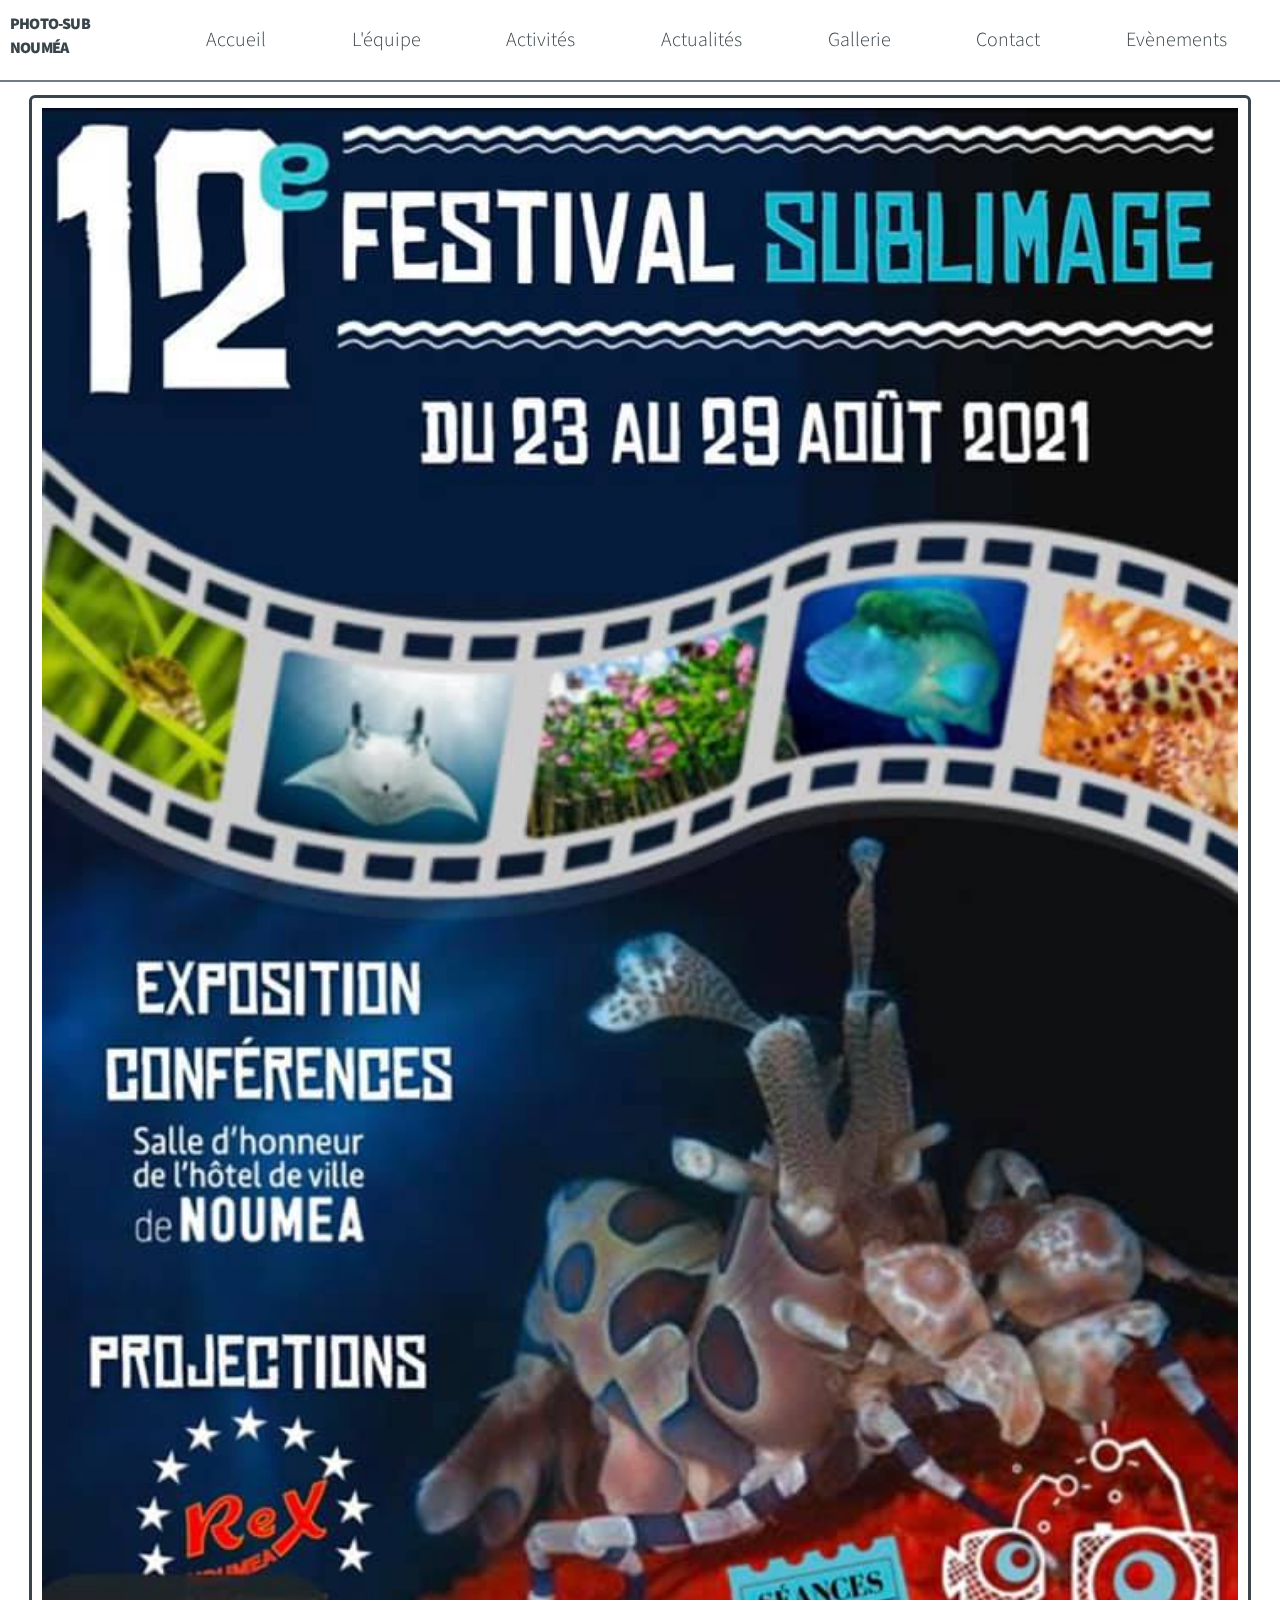
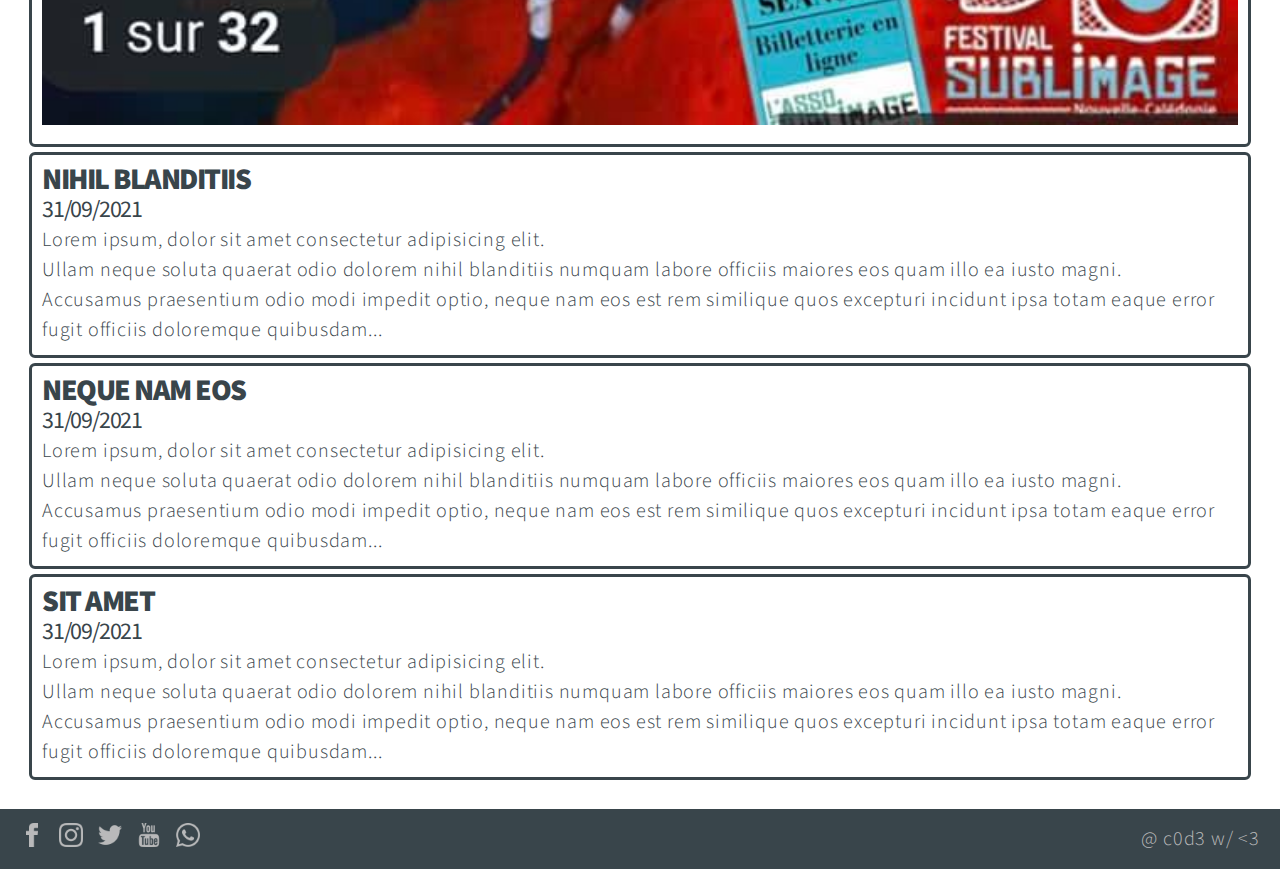
==== events.html @ 1f324263 "Navbar ok" ====
<!DOCTYPE html>
<html lang="en">
<head>
    <meta charset="UTF-8">
    <meta http-equiv="X-UA-Compatible" content="IE=edge">
    <meta name="viewport" content="width=device-width, initial-scale=1.0">
    <link rel="preconnect" href="https://fonts.googleapis.com">
    <link rel="preconnect" href="https://fonts.gstatic.com" crossorigin>
    <link href="https://fonts.googleapis.com/css2?family=Source+Sans+Pro:wght@300;400;900&display=swap" rel="stylesheet">
    <link rel="stylesheet" href="/sass/main.css" />  
    <title>PhotoSub event</title>
</head>
<body>
    <header>
      <nav>
        <div class="nav-list">
        <h2 class="logo">Photo-sub Nouméa</h2>
        <ul class="nav-menu">
          <li class="nav-item" id="btn-home" > Accueil</li>
          <li id="btn-team" class="nav-item" > L'équipe</li>
          <li id="btn-work" class="nav-item" >Activités</li>
          <li id="btn-news" class="nav-item" >Actualités</li>
          <li id="btn-gallery" class="nav-item" >Gallerie</li>
          <li id="btn-contact" class="nav-item" >Contact</li>
          <li class="nav-item"><a href="./events.html">Evènements</a></li>
        </ul>
      </div>
       <div id="nav-icon"><img src="./ressources/icon/bars-solid.svg" alt="menu"
        /></div>
      </nav>      
      </header>
      <main>
        <div class="event-container">
          <article class="event-items event-item1 ">
            <img srcset="./ressources/img/thumb/sublimage.jpg 473w, ./ressources/img/md/sublimage.jpg 591w, ./ressources/img/sublimage.jpg 710w" alt="Festival Sublimage">
          </article>
          <article class="event-items event-item2 ">
            <div class="event-content">
              <h2 class="event-title">nihil blanditiis</h1>
              <h3 class="event-date">31/09/2021</h3>
              <p class="event-p">Lorem ipsum, dolor sit amet consectetur adipisicing elit. <br>
              Ullam neque soluta quaerat odio dolorem nihil blanditiis numquam labore officiis maiores eos quam illo ea iusto magni. <br>
              Accusamus praesentium odio modi impedit optio, neque nam eos est rem similique quos excepturi incidunt ipsa totam eaque error fugit officiis doloremque quibusdam...</p>
            </div>
          </article>
          <article class="event-items event-item3 ">
            <div class="event-content">
              <h2 class="event-title">neque nam eos</h1>
              <h3 class="event-date">31/09/2021</h3>
              <p class="event-p">Lorem ipsum, dolor sit amet consectetur adipisicing elit. <br>
              Ullam neque soluta quaerat odio dolorem nihil blanditiis numquam labore officiis maiores eos quam illo ea iusto magni. <br>
              Accusamus praesentium odio modi impedit optio, neque nam eos est rem similique quos excepturi incidunt ipsa totam eaque error fugit officiis doloremque quibusdam...</p>
            </div>
          </article>
          <article class="event-items event-item4 ">
            <div class="event-content">
            <h2 class="event-title">sit amet</h1>
            <h3 class="event-date">31/09/2021</h3>
            <p class="event-p">Lorem ipsum, dolor sit amet consectetur adipisicing elit. <br>
            Ullam neque soluta quaerat odio dolorem nihil blanditiis numquam labore officiis maiores eos quam illo ea iusto magni. <br>
            Accusamus praesentium odio modi impedit optio, neque nam eos est rem similique quos excepturi incidunt ipsa totam eaque error fugit officiis doloremque quibusdam...</p>
          </div>
        </article>
        </div>
        
      </main>
      <footer>
        <ul class="social">
          <li><a href="#"><img src="./ressources/icon/facebook.png" alt="facebook"></a></li>
          <li><a href="#"><img src="./ressources/icon/instagram.png" alt="instagram"></a></li>
          <li><a href="#"><img src="./ressources/icon/twitter-1-64.png" alt="twitter"></a></li>
          <li><a href="#"><img src="./ressources/icon/youtube.png" alt="youtube"></a></li>
          <li><a href="#"><img src="./ressources/icon/whatsapp.png" alt="whatsapp"></a></li>
        </ul>
        <p class="copyright">@ c0d3 w/ &lt3</p>
    </footer>
      <script src="/js/splide.min.js"></script>
      <script src="/js/index.js"></script>
</body>
</html>
---- sass/main.css ----
/* http://meyerweb.com/eric/tools/css/reset/ 
   v2.0 | 20110126
   License: none (public domain)
*/
html, body, div, span, applet, object, iframe,
h1, h2, h3, h4, h5, h6, p, blockquote, pre,
a, abbr, acronym, address, big, cite, code,
del, dfn, em, img, ins, kbd, q, s, samp,
small, strike, strong, sub, sup, tt, var,
b, u, i, center,
dl, dt, dd, ol, ul, li,
fieldset, form, label, legend,
table, caption, tbody, tfoot, thead, tr, th, td,
article, aside, canvas, details, embed,
figure, figcaption, footer, header, hgroup,
menu, nav, output, ruby, section, summary,
time, mark, audio, video {
  margin: 0;
  padding: 0;
  border: 0;
  font-size: 100%;
  font: inherit;
  vertical-align: baseline;
}

/* HTML5 display-role reset for older browsers */
article, aside, details, figcaption, figure,
footer, header, hgroup, menu, nav, section {
  display: block;
}

body {
  line-height: 1;
}

ol, ul {
  list-style: none;
}

blockquote, q {
  quotes: none;
}

blockquote:before, blockquote:after,
q:before, q:after {
  content: '';
  content: none;
}

table {
  border-collapse: collapse;
  border-spacing: 0;
}

*, *:before, *:after {
  -webkit-box-sizing: border-box;
          box-sizing: border-box;
}

a, a:hover {
  color: inherit;
  text-decoration: none;
}

html {
  font-size: 16px;
}

@media only screen and (min-width: 768px) {
  html {
    font-size: 18px;
  }
}

@media only screen and (min-width: 992px) {
  html {
    font-size: 20px;
  }
}

body {
  font-family: Source Sans Pro, Arial, Helvetica, sans-serif;
  color: #39454b;
  font-size: 1rem;
  line-height: 1.5em;
  font-weight: 300;
}

h1 {
  font-size: 3rem;
  font-weight: 900;
  line-height: 1.3em;
  letter-spacing: -0.05em;
}

h2 {
  font-size: 1.5rem;
  letter-spacing: -0.05em;
  font-weight: 900;
  text-transform: uppercase;
}

h3 {
  font-size: 1.2rem;
  letter-spacing: -0.05em;
  font-weight: 400;
  text-transform: uppercase;
}

p {
  line-height: 1.5em;
  letter-spacing: 0.04em;
}

header .logo {
  font-weight: 900;
  font-size: 0.8rem;
  line-height: 1.2rem;
  letter-spacing: -0.05em;
}

main #home {
  color: white;
}

nav {
  position: fixed;
  z-index: 100;
  width: 100%;
  margin: auto;
  background-color: rgba(255, 255, 255, 0.95);
  border-bottom: solid 2px rgba(57, 69, 75, 0.7);
  padding: 0 10px;
}

nav #nav-icon {
  position: absolute;
  top: 5px;
  right: 10px;
  width: 30px;
  height: 30px;
  padding: 5px;
  cursor: pointer;
}

nav .logo {
  padding: 1rem 2rem 1rem 0;
}

nav .nav-menu {
  display: none;
  width: 100%;
}

nav .nav-menu li {
  padding: 10px 0;
  cursor: pointer;
  text-align: center;
}

nav .nav-menu li:hover {
  background-color: rgba(57, 69, 75, 0.7);
  color: rgba(255, 255, 255, 0.95);
}

nav .display-on {
  display: block;
}

@media only screen and (min-width: 768px) {
  nav .nav-list {
    display: -webkit-box;
    display: -ms-flexbox;
    display: flex;
    -webkit-box-pack: justify;
        -ms-flex-pack: justify;
            justify-content: space-between;
    width: 100%;
  }
  nav .logo {
    padding: 0.6rem 1.5rem 0.8rem 0;
  }
  nav .nav-menu {
    display: -webkit-box;
    display: -ms-flexbox;
    display: flex;
    -webkit-box-align: center;
        -ms-flex-align: center;
            align-items: center;
    -ms-flex-pack: distribute;
        justify-content: space-around;
  }
  nav .nav-item {
    padding: 15px 10px !important;
    line-height: 50px;
  }
  nav #nav-icon {
    display: none;
  }
}

#contact {
  background-color: #dfdfdf;
  height: 100vh;
  width: 100%;
  position: relative;
  display: -webkit-box;
  display: -ms-flexbox;
  display: flex;
  -webkit-box-orient: vertical;
  -webkit-box-direction: normal;
      -ms-flex-direction: column;
          flex-direction: column;
  -webkit-box-pack: end;
      -ms-flex-pack: end;
          justify-content: flex-end;
  overflow: hidden;
}

#contact .contact-container {
  margin-top: 120px;
  display: -webkit-box;
  display: -ms-flexbox;
  display: flex;
  -webkit-box-orient: vertical;
  -webkit-box-direction: normal;
      -ms-flex-direction: column;
          flex-direction: column;
  -ms-flex-wrap: nowrap;
      flex-wrap: nowrap;
  -webkit-box-pack: end;
      -ms-flex-pack: end;
          justify-content: flex-end;
  -webkit-box-align: center;
      -ms-flex-align: center;
          align-items: center;
  height: 100%;
}

#contact h2 {
  padding-bottom: 30px;
}

#contact p {
  max-width: 80%;
  text-align: center;
}

#contact .contact-form {
  width: 80%;
  max-width: 900px;
  height: 100%;
  background-color: white;
  padding: 20px;
  margin-top: 20px;
  display: -webkit-box;
  display: -ms-flexbox;
  display: flex;
  -webkit-box-orient: vertical;
  -webkit-box-direction: normal;
      -ms-flex-direction: column;
          flex-direction: column;
  -webkit-box-pack: justify;
      -ms-flex-pack: justify;
          justify-content: space-between;
  -webkit-transition: all .5s;
  transition: all .5s;
}

#contact .contact-form input,
#contact .contact-form textarea {
  padding: 5px;
  border: 2px solid #dfdfdf;
  border-radius: 5px;
}

#contact .contact-form input:focus,
#contact .contact-form textarea:focus {
  border: 3px solid #a1a1a1;
  outline: none;
}

#contact .contact-form .form-name-mail-container {
  display: -webkit-box;
  display: -ms-flexbox;
  display: flex;
  -webkit-box-pack: justify;
      -ms-flex-pack: justify;
          justify-content: space-between;
}

#contact .contact-form .form-name-mail-container div {
  width: 45%;
}

#contact .contact-form .form-name-mail-container input {
  width: 100%;
}

#contact .contact-form .form-msg {
  height: 80%;
}

#contact .contact-form .form-msg textarea {
  width: 100%;
  height: 80%;
}

footer {
  padding: 30px 20px;
  background-color: #39454b;
  position: relative;
  bottom: 0;
  width: 100%;
  height: 60px;
  display: -webkit-box;
  display: -ms-flexbox;
  display: flex;
  -webkit-box-pack: justify;
      -ms-flex-pack: justify;
          justify-content: space-between;
  -webkit-box-align: center;
      -ms-flex-align: center;
          align-items: center;
  color: #B9B9BA;
}

footer .social {
  display: -webkit-box;
  display: -ms-flexbox;
  display: flex;
  -ms-flex-wrap: wrap;
      flex-wrap: wrap;
  -webkit-box-pack: start;
      -ms-flex-pack: start;
          justify-content: flex-start;
  -webkit-box-align: center;
      -ms-flex-align: center;
          align-items: center;
  gap: 15px;
}

footer img {
  height: 1.2rem;
  width: 1.2rem;
  -webkit-transition: all .2s;
  transition: all .2s;
}

footer img:hover {
  -webkit-transform: scale(1.2);
          transform: scale(1.2);
}

.splide {
  height: 100vh;
  background-color: #dfdfdf;
}

.splide img {
  position: absolute;
  top: 50%;
  -webkit-transform: translatey(-50%);
          transform: translatey(-50%);
}

.btn-form {
  background-color: #98c593;
  color: white;
  font-family: inherit;
  font-size: inherit;
  line-height: 3rem;
  border-radius: 2rem;
  width: 7rem;
  margin: 0 auto;
  border: none;
  -webkit-transition-duration: 300ms;
          transition-duration: 300ms;
}

.btn-form:hover {
  background-color: #a9cea4;
  -webkit-transform: scale(1.1);
          transform: scale(1.1);
}

.btn-form:active {
  background-color: #71926e;
  -webkit-transform: none;
          transform: none;
}

html {
  -ms-scroll-snap-type: y mandatory;
      scroll-snap-type: y mandatory;
  scroll-behavior: smooth;
}

.scroll-snap-align {
  scroll-snap-align: start;
}

#home {
  height: 100vh;
  width: 100%;
  background: center/cover no-repeat url(/ressources/img/md/accueil-md.jpg);
}

#home .home-content {
  width: 80%;
  margin: 0 auto;
  padding-top: 200px;
  text-align: center;
}

#home .home-content p {
  max-width: 600px;
  margin: 0 auto;
}

#home .home-title {
  padding-bottom: 50px;
}

@media screen and (min-width: 992px) {
  #home {
    background-image: url(/ressources/img/accueil.jpg);
  }
}

.index-section {
  display: -webkit-box;
  display: -ms-flexbox;
  display: flex;
  -webkit-box-align: center;
      -ms-flex-align: center;
          align-items: center;
  -webkit-box-pack: center;
      -ms-flex-pack: center;
          justify-content: center;
  height: 100vh;
  width: 100%;
  background: center / cover no-repeat;
}

@media only screen and (min-width: 768px) {
  .index-section {
    position: relative;
  }
}

.index-section article {
  width: 80%;
  background-color: white;
  padding: 24px 20px;
  -webkit-transition: all 0.5s;
  transition: all 0.5s;
}

@media only screen and (min-width: 768px) {
  .index-section article {
    position: absolute;
    width: 60%;
    top: 50%;
    -webkit-transform: translate(0, -50%);
            transform: translate(0, -50%);
  }
}

@media only screen and (min-width: 768px) {
  .index-section .article-right {
    left: auto;
    right: -60%;
  }
}

@media only screen and (min-width: 768px) {
  .index-section .article-left {
    left: -60%;
    right: auto;
  }
}

.index-section .btn-plus {
  margin: 15px auto 0 auto;
  height: 40px;
  width: 40px;
  -webkit-transition: all 0.2s;
  transition: all 0.2s;
}

.index-section .btn-plus:hover {
  -webkit-transform: scale(1.2);
          transform: scale(1.2);
}

.index-section h2 {
  padding-bottom: 20px;
  text-align: center;
}

#team {
  background-image: url(/ressources/img/md/equipe-md.jpg);
}

@media screen and (min-width: 992px) {
  #team {
    background-image: url(/ressources/img/equipe.jpg);
  }
}

#work {
  background-image: url(/ressources/img/md/activites-md.jpg);
}

@media screen and (min-width: 992px) {
  #work {
    background-image: url(/ressources/img/activites.jpg);
  }
}

#news {
  background-image: url(/ressources/img/md/news-md.jpg);
}

@media screen and (min-width: 992px) {
  #news {
    background-image: url(/ressources/img/news.jpg);
  }
}

main {
  padding: 60px 24px 24px;
}

@media only screen and (min-width: 768px) {
  main {
    padding-top: 80px;
  }
}

@media only screen and (min-width: 992px) {
  main {
    padding-top: 90px;
  }
}

.event-items {
  border: solid 3px #39454B;
  border-radius: 6px;
  margin: 5px;
  padding: 10px;
}

.event-item1 img {
  width: 100%;
  height: auto;
}
/*# sourceMappingURL=main.css.map */
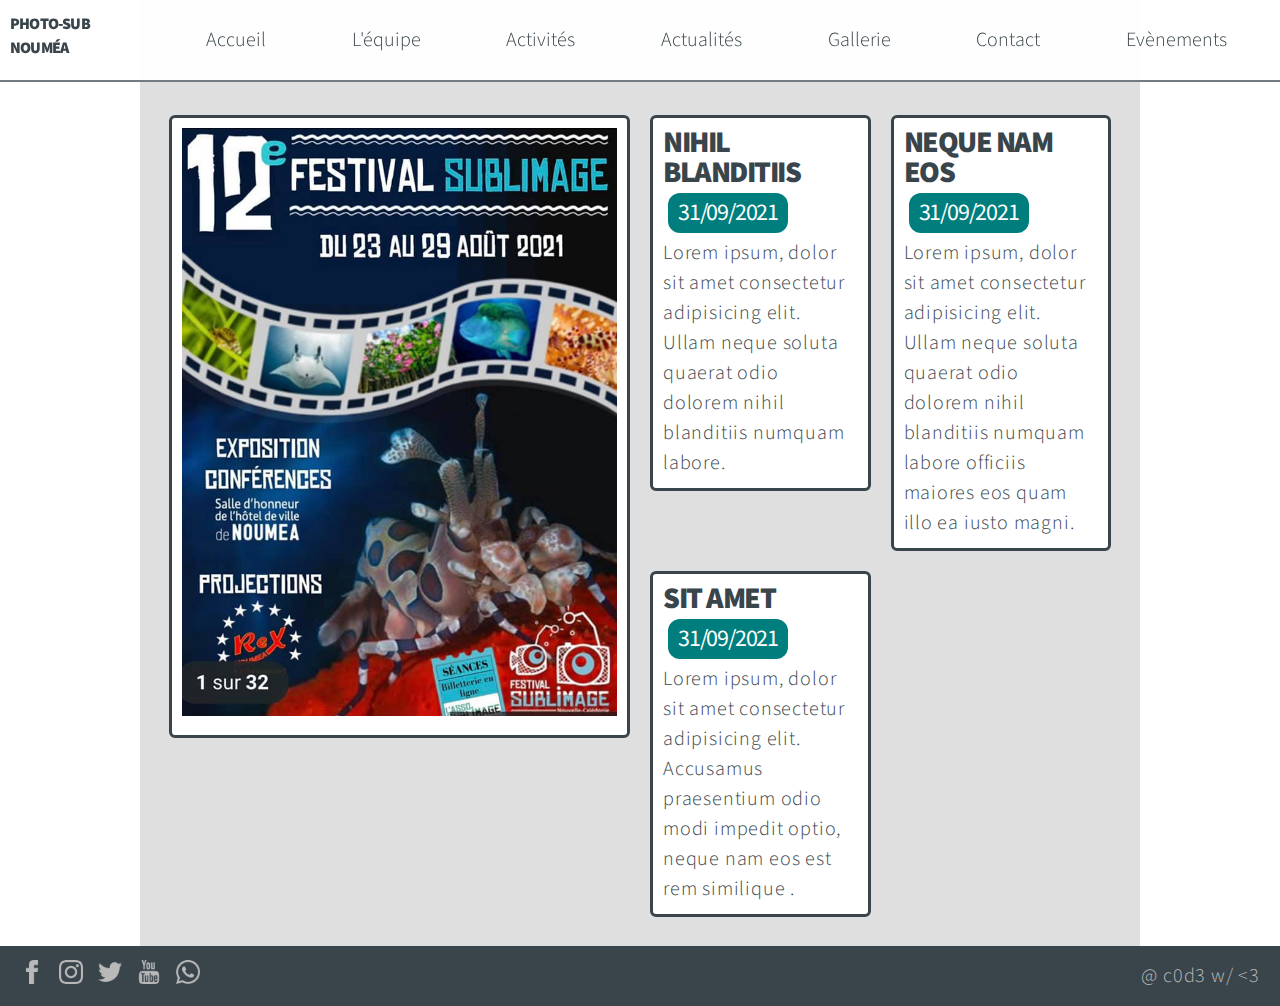
==== commit b530c047: "Events ok" ====
--- a/events.html
+++ b/events.html
@@ -31,36 +31,35 @@
       </header>
       <main>
         <div class="event-container">
-          <article class="event-items event-item1 ">
-            <img srcset="./ressources/img/thumb/sublimage.jpg 473w, ./ressources/img/md/sublimage.jpg 591w, ./ressources/img/sublimage.jpg 710w" alt="Festival Sublimage">
-          </article>
-          <article class="event-items event-item2 ">
-            <div class="event-content">
-              <h2 class="event-title">nihil blanditiis</h1>
+          <div class="event-grid">
+            <article class="event-items event-item1">
+              <img srcset="./ressources/img/thumb/sublimage.jpg 473w, ./ressources/img/md/sublimage.jpg 591w, ./ressources/img/sublimage.jpg 710w" alt="Festival Sublimage">
+            </article>
+            <article class="event-items event-item2">
+              <div class="event-content">
+                <h2 class="event-title">nihil blanditiis</h1>
+                <h3 class="event-date">31/09/2021</h3>
+                <p class="event-p">Lorem ipsum, dolor sit amet consectetur adipisicing elit. <br>
+                Ullam neque soluta quaerat odio dolorem nihil blanditiis numquam labore. <br>                
+              </div>
+            </article>
+            <article class="event-items event-item3">
+              <div class="event-content">
+                <h2 class="event-title">neque nam eos</h1>
+                <h3 class="event-date">31/09/2021</h3>
+                <p class="event-p">Lorem ipsum, dolor sit amet consectetur adipisicing elit. <br>
+                Ullam neque soluta quaerat odio dolorem nihil blanditiis numquam labore officiis maiores eos quam illo ea iusto magni. <br>                
+              </div>
+            </article>
+            <article class="event-items event-item4">
+              <div class="event-content">
+              <h2 class="event-title">sit amet</h1>
               <h3 class="event-date">31/09/2021</h3>
-              <p class="event-p">Lorem ipsum, dolor sit amet consectetur adipisicing elit. <br>
-              Ullam neque soluta quaerat odio dolorem nihil blanditiis numquam labore officiis maiores eos quam illo ea iusto magni. <br>
-              Accusamus praesentium odio modi impedit optio, neque nam eos est rem similique quos excepturi incidunt ipsa totam eaque error fugit officiis doloremque quibusdam...</p>
-            </div>
-          </article>
-          <article class="event-items event-item3 ">
-            <div class="event-content">
-              <h2 class="event-title">neque nam eos</h1>
-              <h3 class="event-date">31/09/2021</h3>
-              <p class="event-p">Lorem ipsum, dolor sit amet consectetur adipisicing elit. <br>
-              Ullam neque soluta quaerat odio dolorem nihil blanditiis numquam labore officiis maiores eos quam illo ea iusto magni. <br>
-              Accusamus praesentium odio modi impedit optio, neque nam eos est rem similique quos excepturi incidunt ipsa totam eaque error fugit officiis doloremque quibusdam...</p>
-            </div>
-          </article>
-          <article class="event-items event-item4 ">
-            <div class="event-content">
-            <h2 class="event-title">sit amet</h1>
-            <h3 class="event-date">31/09/2021</h3>
-            <p class="event-p">Lorem ipsum, dolor sit amet consectetur adipisicing elit. <br>
-            Ullam neque soluta quaerat odio dolorem nihil blanditiis numquam labore officiis maiores eos quam illo ea iusto magni. <br>
-            Accusamus praesentium odio modi impedit optio, neque nam eos est rem similique quos excepturi incidunt ipsa totam eaque error fugit officiis doloremque quibusdam...</p>
+              <p class="event-p">Lorem ipsum, dolor sit amet consectetur adipisicing elit. <br>              
+              Accusamus praesentium odio modi impedit optio, neque nam eos est rem similique .</p>
+              </div>
+            </article>
           </div>
-        </article>
         </div>
         
       </main>
--- a/sass/main.css
+++ b/sass/main.css
@@ -352,6 +352,26 @@
           transform: scale(1.2);
 }
 
+.event-grid {
+  display: -ms-grid;
+  display: grid;
+  -ms-grid-columns: (minmax(200px, 1fr))[auto-fit];
+      grid-template-columns: repeat(auto-fit, minmax(200px, 1fr));
+  grid-gap: .5rem;
+  justify-items: center;
+  -webkit-box-align: start;
+      -ms-flex-align: start;
+          align-items: start;
+  margin: 0;
+  padding: 0;
+}
+
+@media only screen and (max-width: 550px) {
+  .event-grid {
+    display: block;
+  }
+}
+
 .splide {
   height: 100vh;
   background-color: #dfdfdf;
@@ -529,19 +549,22 @@
   }
 }
 
-main {
+.event-container {
+  background-color: #DFDFDF;
+  max-width: 1000px;
+  margin: 0 auto;
   padding: 60px 24px 24px;
 }
 
 @media only screen and (min-width: 768px) {
-  main {
-    padding-top: 80px;
+  .event-container {
+    padding-top: 100px;
   }
 }
 
 @media only screen and (min-width: 992px) {
-  main {
-    padding-top: 90px;
+  .event-container {
+    padding-top: 110px;
   }
 }
 
@@ -550,10 +573,38 @@
   border-radius: 6px;
   margin: 5px;
   padding: 10px;
-}
-
-.event-item1 img {
+  background-color: #fff;
+  -webkit-transition: all .2s ease-in-out;
+  transition: all .2s ease-in-out;
+}
+
+.event-items:hover {
+  -webkit-transform: scale(1.05);
+          transform: scale(1.05);
+}
+
+.event-items img {
   width: 100%;
   height: auto;
+  -o-object-fit: cover;
+     object-fit: cover;
+}
+
+.event-item1 {
+  -ms-grid-column: 1;
+  -ms-grid-column-span: 2;
+  grid-column: 1 / span 2;
+  -ms-grid-row: 1;
+  -ms-grid-row-span: 2;
+  grid-row: 1 / span 2;
+}
+
+h3 {
+  background-color: #007e7e;
+  border-radius: 12px;
+  color: #fff;
+  display: inline-block;
+  padding: 5px 10px;
+  margin: 5px;
 }
 /*# sourceMappingURL=main.css.map */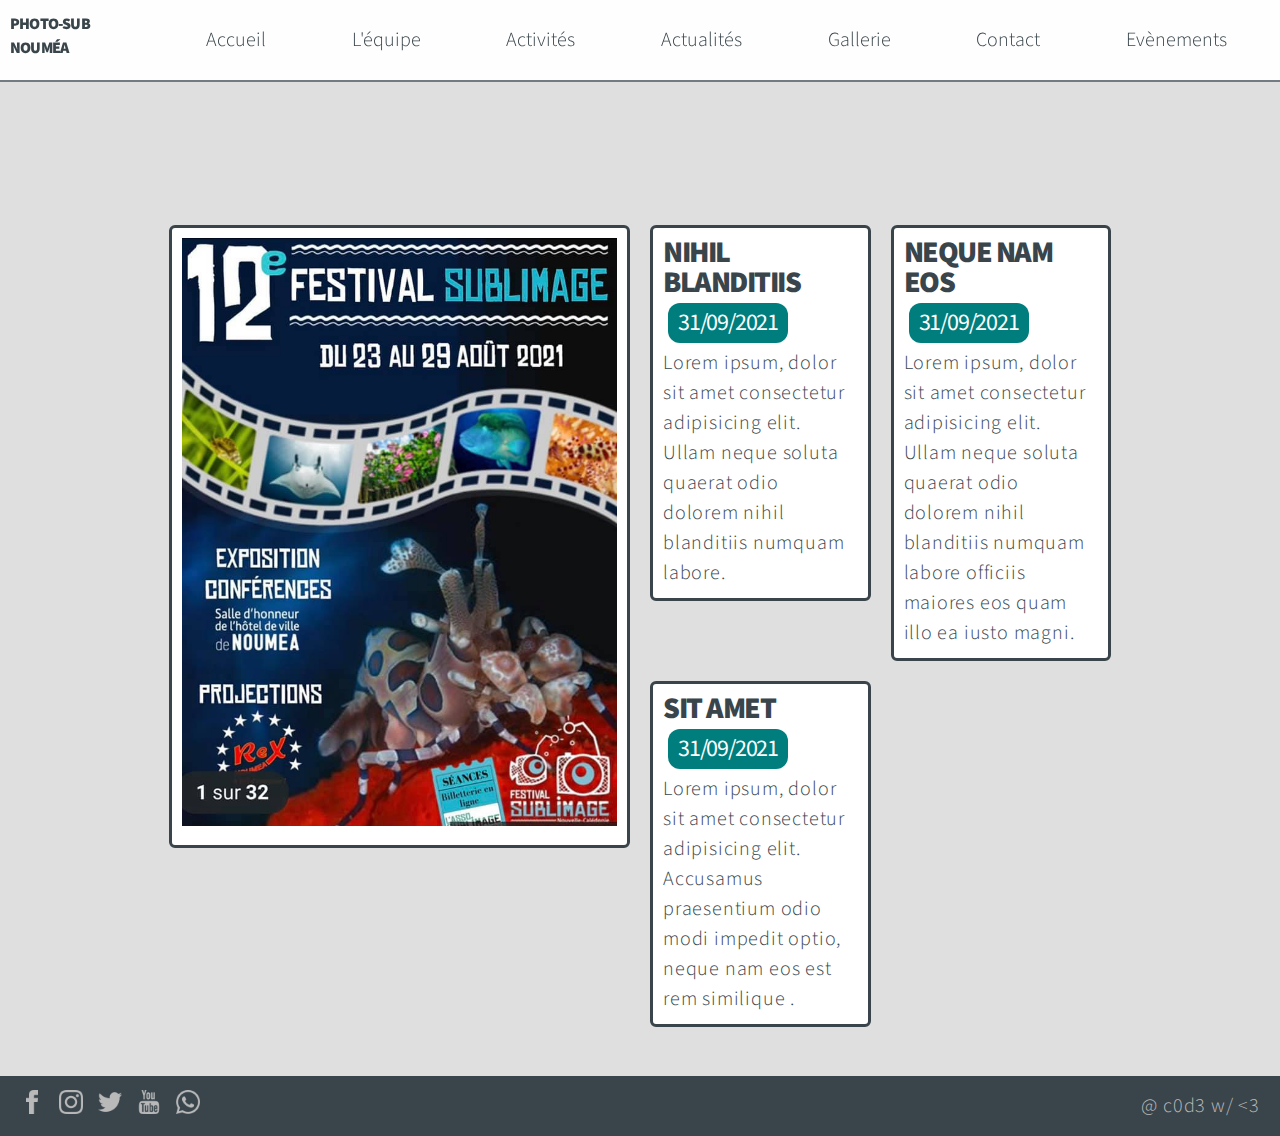
==== commit f1f01fb2: "100% Complete" ====
--- a/events.html
+++ b/events.html
@@ -73,7 +73,6 @@
         </ul>
         <p class="copyright">@ c0d3 w/ &lt3</p>
     </footer>
-      <script src="/js/splide.min.js"></script>
       <script src="/js/index.js"></script>
 </body>
 </html>--- a/sass/main.css
+++ b/sass/main.css
@@ -553,7 +553,7 @@
   background-color: #DFDFDF;
   max-width: 1000px;
   margin: 0 auto;
-  padding: 60px 24px 24px;
+  padding: 80px 24px 24px;
 }
 
 @media only screen and (min-width: 768px) {
@@ -607,4 +607,56 @@
   padding: 5px 10px;
   margin: 5px;
 }
+
+main {
+  background-color: #dfdfdf;
+  padding: 60px 10px 20px 10px;
+}
+
+@media only screen and (min-width: 768px) {
+  main {
+    padding-top: 100px;
+  }
+}
+
+@media only screen and (min-width: 992px) {
+  main {
+    padding-top: 110px;
+  }
+}
+
+.info-container {
+  max-width: 1000px;
+  margin: auto;
+}
+
+.info-card {
+  background-color: #fff;
+  border: solid 2px #39454b;
+  border-radius: 6px;
+  padding: 20px;
+}
+
+.info-card::after {
+  content: "";
+  display: block;
+  clear: both;
+}
+
+h1 {
+  text-transform: uppercase;
+  text-align: center;
+}
+
+img {
+  max-width: 100%;
+}
+
+.float-r {
+  float: right;
+}
+
+.float-l {
+  float: left;
+}
 /*# sourceMappingURL=main.css.map */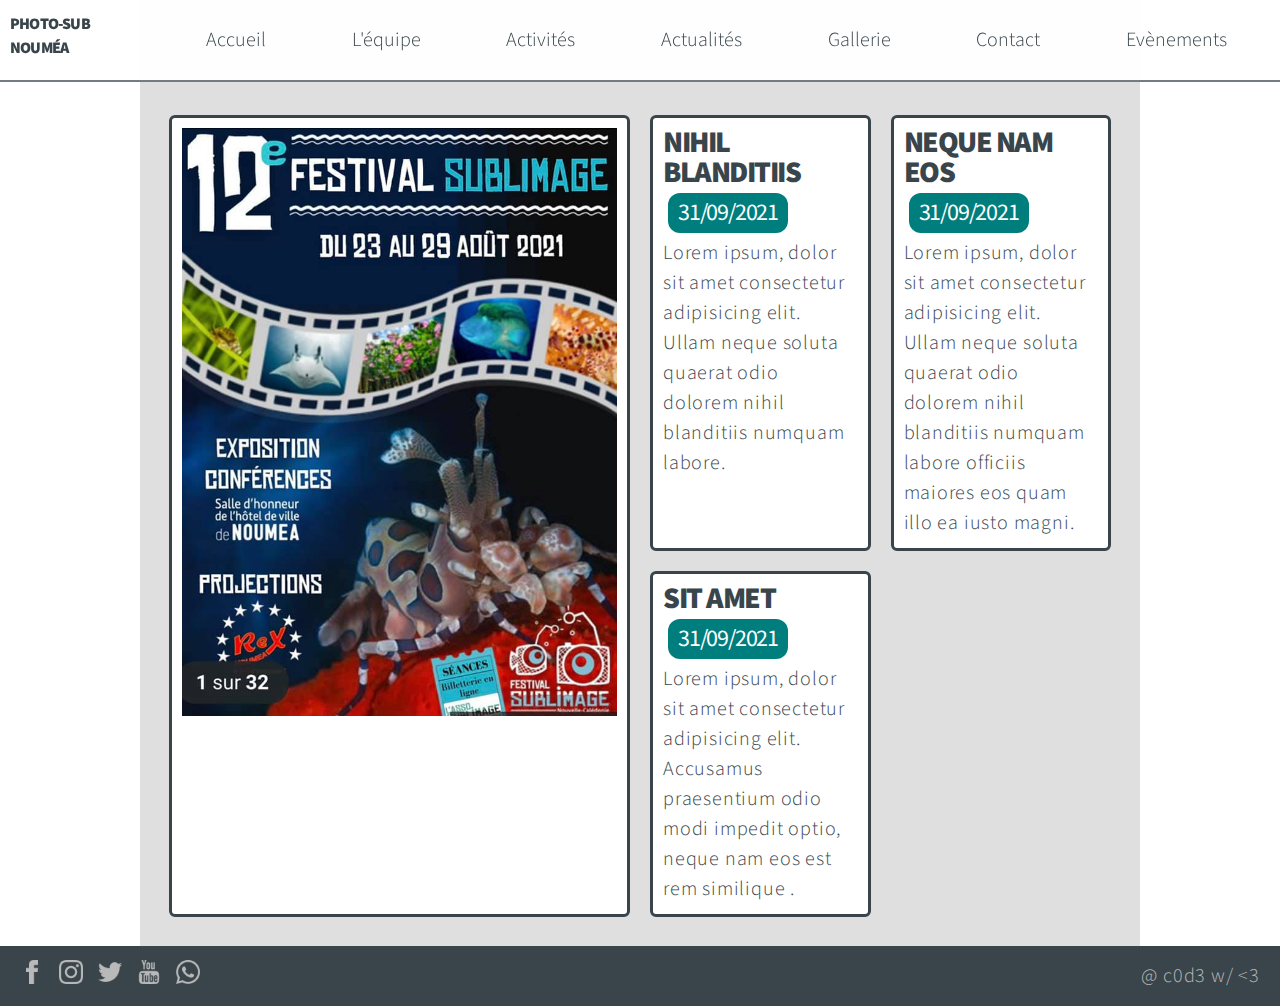
==== commit 32339357: "Deployment Squash" ====
--- a/events.html
+++ b/events.html
@@ -7,7 +7,8 @@
     <link rel="preconnect" href="https://fonts.googleapis.com">
     <link rel="preconnect" href="https://fonts.gstatic.com" crossorigin>
     <link href="https://fonts.googleapis.com/css2?family=Source+Sans+Pro:wght@300;400;900&display=swap" rel="stylesheet">
-    <link rel="stylesheet" href="/sass/main.css" />  
+    <link rel="stylesheet" href="sass/main.css" />  
+    <!-- <link rel="stylesheet" href="sass/main.css"> -->
     <title>PhotoSub event</title>
 </head>
 <body>
@@ -22,18 +23,18 @@
           <li id="btn-news" class="nav-item" >Actualités</li>
           <li id="btn-gallery" class="nav-item" >Gallerie</li>
           <li id="btn-contact" class="nav-item" >Contact</li>
-          <li class="nav-item"><a href="./events.html">Evènements</a></li>
+          <li class="nav-item"><a href="events.html">Evènements</a></li>
         </ul>
       </div>
-       <div id="nav-icon"><img src="./ressources/icon/bars-solid.svg" alt="menu"
+       <div id="nav-icon"><img src="ressources/icon/bars-solid.svg" alt="menu"
         /></div>
       </nav>      
       </header>
-      <main>
+      <main class="main-events">
         <div class="event-container">
           <div class="event-grid">
             <article class="event-items event-item1">
-              <img srcset="./ressources/img/thumb/sublimage.jpg 473w, ./ressources/img/md/sublimage.jpg 591w, ./ressources/img/sublimage.jpg 710w" alt="Festival Sublimage">
+              <img srcset="ressources/img/thumb/sublimage.jpg 473w, ./ressources/img/md/sublimage.jpg 591w, ./ressources/img/sublimage.jpg 710w" alt="Festival Sublimage">
             </article>
             <article class="event-items event-item2">
               <div class="event-content">
@@ -65,14 +66,14 @@
       </main>
       <footer>
         <ul class="social">
-          <li><a href="#"><img src="./ressources/icon/facebook.png" alt="facebook"></a></li>
-          <li><a href="#"><img src="./ressources/icon/instagram.png" alt="instagram"></a></li>
-          <li><a href="#"><img src="./ressources/icon/twitter-1-64.png" alt="twitter"></a></li>
-          <li><a href="#"><img src="./ressources/icon/youtube.png" alt="youtube"></a></li>
-          <li><a href="#"><img src="./ressources/icon/whatsapp.png" alt="whatsapp"></a></li>
+          <li><a href="#"><img src="ressources/icon/facebook.png" alt="facebook"></a></li>
+          <li><a href="#"><img src="ressources/icon/instagram.png" alt="instagram"></a></li>
+          <li><a href="#"><img src="ressources/icon/twitter-1-64.png" alt="twitter"></a></li>
+          <li><a href="#"><img src="ressources/icon/youtube.png" alt="youtube"></a></li>
+          <li><a href="#"><img src="ressources/icon/whatsapp.png" alt="whatsapp"></a></li>
         </ul>
         <p class="copyright">@ c0d3 w/ &lt3</p>
     </footer>
-      <script src="/js/index.js"></script>
-</body>
+    <script src="js/navBar.js"></script>
+  </body>
 </html>--- a/sass/main.css
+++ b/sass/main.css
@@ -1,662 +1,2 @@
-/* http://meyerweb.com/eric/tools/css/reset/ 
-   v2.0 | 20110126
-   License: none (public domain)
-*/
-html, body, div, span, applet, object, iframe,
-h1, h2, h3, h4, h5, h6, p, blockquote, pre,
-a, abbr, acronym, address, big, cite, code,
-del, dfn, em, img, ins, kbd, q, s, samp,
-small, strike, strong, sub, sup, tt, var,
-b, u, i, center,
-dl, dt, dd, ol, ul, li,
-fieldset, form, label, legend,
-table, caption, tbody, tfoot, thead, tr, th, td,
-article, aside, canvas, details, embed,
-figure, figcaption, footer, header, hgroup,
-menu, nav, output, ruby, section, summary,
-time, mark, audio, video {
-  margin: 0;
-  padding: 0;
-  border: 0;
-  font-size: 100%;
-  font: inherit;
-  vertical-align: baseline;
-}
-
-/* HTML5 display-role reset for older browsers */
-article, aside, details, figcaption, figure,
-footer, header, hgroup, menu, nav, section {
-  display: block;
-}
-
-body {
-  line-height: 1;
-}
-
-ol, ul {
-  list-style: none;
-}
-
-blockquote, q {
-  quotes: none;
-}
-
-blockquote:before, blockquote:after,
-q:before, q:after {
-  content: '';
-  content: none;
-}
-
-table {
-  border-collapse: collapse;
-  border-spacing: 0;
-}
-
-*, *:before, *:after {
-  -webkit-box-sizing: border-box;
-          box-sizing: border-box;
-}
-
-a, a:hover {
-  color: inherit;
-  text-decoration: none;
-}
-
-html {
-  font-size: 16px;
-}
-
-@media only screen and (min-width: 768px) {
-  html {
-    font-size: 18px;
-  }
-}
-
-@media only screen and (min-width: 992px) {
-  html {
-    font-size: 20px;
-  }
-}
-
-body {
-  font-family: Source Sans Pro, Arial, Helvetica, sans-serif;
-  color: #39454b;
-  font-size: 1rem;
-  line-height: 1.5em;
-  font-weight: 300;
-}
-
-h1 {
-  font-size: 3rem;
-  font-weight: 900;
-  line-height: 1.3em;
-  letter-spacing: -0.05em;
-}
-
-h2 {
-  font-size: 1.5rem;
-  letter-spacing: -0.05em;
-  font-weight: 900;
-  text-transform: uppercase;
-}
-
-h3 {
-  font-size: 1.2rem;
-  letter-spacing: -0.05em;
-  font-weight: 400;
-  text-transform: uppercase;
-}
-
-p {
-  line-height: 1.5em;
-  letter-spacing: 0.04em;
-}
-
-header .logo {
-  font-weight: 900;
-  font-size: 0.8rem;
-  line-height: 1.2rem;
-  letter-spacing: -0.05em;
-}
-
-main #home {
-  color: white;
-}
-
-nav {
-  position: fixed;
-  z-index: 100;
-  width: 100%;
-  margin: auto;
-  background-color: rgba(255, 255, 255, 0.95);
-  border-bottom: solid 2px rgba(57, 69, 75, 0.7);
-  padding: 0 10px;
-}
-
-nav #nav-icon {
-  position: absolute;
-  top: 5px;
-  right: 10px;
-  width: 30px;
-  height: 30px;
-  padding: 5px;
-  cursor: pointer;
-}
-
-nav .logo {
-  padding: 1rem 2rem 1rem 0;
-}
-
-nav .nav-menu {
-  display: none;
-  width: 100%;
-}
-
-nav .nav-menu li {
-  padding: 10px 0;
-  cursor: pointer;
-  text-align: center;
-}
-
-nav .nav-menu li:hover {
-  background-color: rgba(57, 69, 75, 0.7);
-  color: rgba(255, 255, 255, 0.95);
-}
-
-nav .display-on {
-  display: block;
-}
-
-@media only screen and (min-width: 768px) {
-  nav .nav-list {
-    display: -webkit-box;
-    display: -ms-flexbox;
-    display: flex;
-    -webkit-box-pack: justify;
-        -ms-flex-pack: justify;
-            justify-content: space-between;
-    width: 100%;
-  }
-  nav .logo {
-    padding: 0.6rem 1.5rem 0.8rem 0;
-  }
-  nav .nav-menu {
-    display: -webkit-box;
-    display: -ms-flexbox;
-    display: flex;
-    -webkit-box-align: center;
-        -ms-flex-align: center;
-            align-items: center;
-    -ms-flex-pack: distribute;
-        justify-content: space-around;
-  }
-  nav .nav-item {
-    padding: 15px 10px !important;
-    line-height: 50px;
-  }
-  nav #nav-icon {
-    display: none;
-  }
-}
-
-#contact {
-  background-color: #dfdfdf;
-  height: 100vh;
-  width: 100%;
-  position: relative;
-  display: -webkit-box;
-  display: -ms-flexbox;
-  display: flex;
-  -webkit-box-orient: vertical;
-  -webkit-box-direction: normal;
-      -ms-flex-direction: column;
-          flex-direction: column;
-  -webkit-box-pack: end;
-      -ms-flex-pack: end;
-          justify-content: flex-end;
-  overflow: hidden;
-}
-
-#contact .contact-container {
-  margin-top: 120px;
-  display: -webkit-box;
-  display: -ms-flexbox;
-  display: flex;
-  -webkit-box-orient: vertical;
-  -webkit-box-direction: normal;
-      -ms-flex-direction: column;
-          flex-direction: column;
-  -ms-flex-wrap: nowrap;
-      flex-wrap: nowrap;
-  -webkit-box-pack: end;
-      -ms-flex-pack: end;
-          justify-content: flex-end;
-  -webkit-box-align: center;
-      -ms-flex-align: center;
-          align-items: center;
-  height: 100%;
-}
-
-#contact h2 {
-  padding-bottom: 30px;
-}
-
-#contact p {
-  max-width: 80%;
-  text-align: center;
-}
-
-#contact .contact-form {
-  width: 80%;
-  max-width: 900px;
-  height: 100%;
-  background-color: white;
-  padding: 20px;
-  margin-top: 20px;
-  display: -webkit-box;
-  display: -ms-flexbox;
-  display: flex;
-  -webkit-box-orient: vertical;
-  -webkit-box-direction: normal;
-      -ms-flex-direction: column;
-          flex-direction: column;
-  -webkit-box-pack: justify;
-      -ms-flex-pack: justify;
-          justify-content: space-between;
-  -webkit-transition: all .5s;
-  transition: all .5s;
-}
-
-#contact .contact-form input,
-#contact .contact-form textarea {
-  padding: 5px;
-  border: 2px solid #dfdfdf;
-  border-radius: 5px;
-}
-
-#contact .contact-form input:focus,
-#contact .contact-form textarea:focus {
-  border: 3px solid #a1a1a1;
-  outline: none;
-}
-
-#contact .contact-form .form-name-mail-container {
-  display: -webkit-box;
-  display: -ms-flexbox;
-  display: flex;
-  -webkit-box-pack: justify;
-      -ms-flex-pack: justify;
-          justify-content: space-between;
-}
-
-#contact .contact-form .form-name-mail-container div {
-  width: 45%;
-}
-
-#contact .contact-form .form-name-mail-container input {
-  width: 100%;
-}
-
-#contact .contact-form .form-msg {
-  height: 80%;
-}
-
-#contact .contact-form .form-msg textarea {
-  width: 100%;
-  height: 80%;
-}
-
-footer {
-  padding: 30px 20px;
-  background-color: #39454b;
-  position: relative;
-  bottom: 0;
-  width: 100%;
-  height: 60px;
-  display: -webkit-box;
-  display: -ms-flexbox;
-  display: flex;
-  -webkit-box-pack: justify;
-      -ms-flex-pack: justify;
-          justify-content: space-between;
-  -webkit-box-align: center;
-      -ms-flex-align: center;
-          align-items: center;
-  color: #B9B9BA;
-}
-
-footer .social {
-  display: -webkit-box;
-  display: -ms-flexbox;
-  display: flex;
-  -ms-flex-wrap: wrap;
-      flex-wrap: wrap;
-  -webkit-box-pack: start;
-      -ms-flex-pack: start;
-          justify-content: flex-start;
-  -webkit-box-align: center;
-      -ms-flex-align: center;
-          align-items: center;
-  gap: 15px;
-}
-
-footer img {
-  height: 1.2rem;
-  width: 1.2rem;
-  -webkit-transition: all .2s;
-  transition: all .2s;
-}
-
-footer img:hover {
-  -webkit-transform: scale(1.2);
-          transform: scale(1.2);
-}
-
-.event-grid {
-  display: -ms-grid;
-  display: grid;
-  -ms-grid-columns: (minmax(200px, 1fr))[auto-fit];
-      grid-template-columns: repeat(auto-fit, minmax(200px, 1fr));
-  grid-gap: .5rem;
-  justify-items: center;
-  -webkit-box-align: start;
-      -ms-flex-align: start;
-          align-items: start;
-  margin: 0;
-  padding: 0;
-}
-
-@media only screen and (max-width: 550px) {
-  .event-grid {
-    display: block;
-  }
-}
-
-.splide {
-  height: 100vh;
-  background-color: #dfdfdf;
-}
-
-.splide img {
-  position: absolute;
-  top: 50%;
-  -webkit-transform: translatey(-50%);
-          transform: translatey(-50%);
-}
-
-.btn-form {
-  background-color: #98c593;
-  color: white;
-  font-family: inherit;
-  font-size: inherit;
-  line-height: 3rem;
-  border-radius: 2rem;
-  width: 7rem;
-  margin: 0 auto;
-  border: none;
-  -webkit-transition-duration: 300ms;
-          transition-duration: 300ms;
-}
-
-.btn-form:hover {
-  background-color: #a9cea4;
-  -webkit-transform: scale(1.1);
-          transform: scale(1.1);
-}
-
-.btn-form:active {
-  background-color: #71926e;
-  -webkit-transform: none;
-          transform: none;
-}
-
-html {
-  -ms-scroll-snap-type: y mandatory;
-      scroll-snap-type: y mandatory;
-  scroll-behavior: smooth;
-}
-
-.scroll-snap-align {
-  scroll-snap-align: start;
-}
-
-#home {
-  height: 100vh;
-  width: 100%;
-  background: center/cover no-repeat url(/ressources/img/md/accueil-md.jpg);
-}
-
-#home .home-content {
-  width: 80%;
-  margin: 0 auto;
-  padding-top: 200px;
-  text-align: center;
-}
-
-#home .home-content p {
-  max-width: 600px;
-  margin: 0 auto;
-}
-
-#home .home-title {
-  padding-bottom: 50px;
-}
-
-@media screen and (min-width: 992px) {
-  #home {
-    background-image: url(/ressources/img/accueil.jpg);
-  }
-}
-
-.index-section {
-  display: -webkit-box;
-  display: -ms-flexbox;
-  display: flex;
-  -webkit-box-align: center;
-      -ms-flex-align: center;
-          align-items: center;
-  -webkit-box-pack: center;
-      -ms-flex-pack: center;
-          justify-content: center;
-  height: 100vh;
-  width: 100%;
-  background: center / cover no-repeat;
-}
-
-@media only screen and (min-width: 768px) {
-  .index-section {
-    position: relative;
-  }
-}
-
-.index-section article {
-  width: 80%;
-  background-color: white;
-  padding: 24px 20px;
-  -webkit-transition: all 0.5s;
-  transition: all 0.5s;
-}
-
-@media only screen and (min-width: 768px) {
-  .index-section article {
-    position: absolute;
-    width: 60%;
-    top: 50%;
-    -webkit-transform: translate(0, -50%);
-            transform: translate(0, -50%);
-  }
-}
-
-@media only screen and (min-width: 768px) {
-  .index-section .article-right {
-    left: auto;
-    right: -60%;
-  }
-}
-
-@media only screen and (min-width: 768px) {
-  .index-section .article-left {
-    left: -60%;
-    right: auto;
-  }
-}
-
-.index-section .btn-plus {
-  margin: 15px auto 0 auto;
-  height: 40px;
-  width: 40px;
-  -webkit-transition: all 0.2s;
-  transition: all 0.2s;
-}
-
-.index-section .btn-plus:hover {
-  -webkit-transform: scale(1.2);
-          transform: scale(1.2);
-}
-
-.index-section h2 {
-  padding-bottom: 20px;
-  text-align: center;
-}
-
-#team {
-  background-image: url(/ressources/img/md/equipe-md.jpg);
-}
-
-@media screen and (min-width: 992px) {
-  #team {
-    background-image: url(/ressources/img/equipe.jpg);
-  }
-}
-
-#work {
-  background-image: url(/ressources/img/md/activites-md.jpg);
-}
-
-@media screen and (min-width: 992px) {
-  #work {
-    background-image: url(/ressources/img/activites.jpg);
-  }
-}
-
-#news {
-  background-image: url(/ressources/img/md/news-md.jpg);
-}
-
-@media screen and (min-width: 992px) {
-  #news {
-    background-image: url(/ressources/img/news.jpg);
-  }
-}
-
-.event-container {
-  background-color: #DFDFDF;
-  max-width: 1000px;
-  margin: 0 auto;
-  padding: 80px 24px 24px;
-}
-
-@media only screen and (min-width: 768px) {
-  .event-container {
-    padding-top: 100px;
-  }
-}
-
-@media only screen and (min-width: 992px) {
-  .event-container {
-    padding-top: 110px;
-  }
-}
-
-.event-items {
-  border: solid 3px #39454B;
-  border-radius: 6px;
-  margin: 5px;
-  padding: 10px;
-  background-color: #fff;
-  -webkit-transition: all .2s ease-in-out;
-  transition: all .2s ease-in-out;
-}
-
-.event-items:hover {
-  -webkit-transform: scale(1.05);
-          transform: scale(1.05);
-}
-
-.event-items img {
-  width: 100%;
-  height: auto;
-  -o-object-fit: cover;
-     object-fit: cover;
-}
-
-.event-item1 {
-  -ms-grid-column: 1;
-  -ms-grid-column-span: 2;
-  grid-column: 1 / span 2;
-  -ms-grid-row: 1;
-  -ms-grid-row-span: 2;
-  grid-row: 1 / span 2;
-}
-
-h3 {
-  background-color: #007e7e;
-  border-radius: 12px;
-  color: #fff;
-  display: inline-block;
-  padding: 5px 10px;
-  margin: 5px;
-}
-
-main {
-  background-color: #dfdfdf;
-  padding: 60px 10px 20px 10px;
-}
-
-@media only screen and (min-width: 768px) {
-  main {
-    padding-top: 100px;
-  }
-}
-
-@media only screen and (min-width: 992px) {
-  main {
-    padding-top: 110px;
-  }
-}
-
-.info-container {
-  max-width: 1000px;
-  margin: auto;
-}
-
-.info-card {
-  background-color: #fff;
-  border: solid 2px #39454b;
-  border-radius: 6px;
-  padding: 20px;
-}
-
-.info-card::after {
-  content: "";
-  display: block;
-  clear: both;
-}
-
-h1 {
-  text-transform: uppercase;
-  text-align: center;
-}
-
-img {
-  max-width: 100%;
-}
-
-.float-r {
-  float: right;
-}
-
-.float-l {
-  float: left;
-}
+html,body,div,span,applet,object,iframe,h1,h2,h3,h4,h5,h6,p,blockquote,pre,a,abbr,acronym,address,big,cite,code,del,dfn,em,img,ins,kbd,q,s,samp,small,strike,strong,sub,sup,tt,var,b,u,i,center,dl,dt,dd,ol,ul,li,fieldset,form,label,legend,table,caption,tbody,tfoot,thead,tr,th,td,article,aside,canvas,details,embed,figure,figcaption,footer,header,hgroup,menu,nav,output,ruby,section,summary,time,mark,audio,video{margin:0;padding:0;border:0;font-size:100%;font:inherit;vertical-align:baseline}article,aside,details,figcaption,figure,footer,header,hgroup,menu,nav,section{display:block}body{line-height:1}ol,ul{list-style:none}blockquote,q{quotes:none}blockquote:before,blockquote:after,q:before,q:after{content:'';content:none}table{border-collapse:collapse;border-spacing:0}*,*:before,*:after{-webkit-box-sizing:border-box;box-sizing:border-box}a,a:hover{color:inherit;text-decoration:none}html{font-size:16px}@media only screen and (min-width: 768px){html{font-size:18px}}@media only screen and (min-width: 992px){html{font-size:20px}}body{font-family:Source Sans Pro, Arial, Helvetica, sans-serif;color:#39454b;font-size:1rem;line-height:1.5em;font-weight:300}h1{font-size:3rem;font-weight:900;line-height:1.3em;letter-spacing:-0.05em}h2{font-size:1.5rem;letter-spacing:-0.05em;font-weight:900;text-transform:uppercase}h3{font-size:1.2rem;letter-spacing:-0.05em;font-weight:400;text-transform:uppercase}p{line-height:1.5em;letter-spacing:0.04em}header .logo{font-weight:900;font-size:0.8rem;line-height:1.2rem;letter-spacing:-0.05em}main #home{color:white}nav{position:fixed;z-index:100;width:100%;margin:auto;background-color:rgba(255,255,255,0.95);border-bottom:solid 2px rgba(57,69,75,0.7);padding:0 10px}nav #nav-icon{position:absolute;top:5px;right:10px;width:30px;height:30px;padding:5px;cursor:pointer}nav .logo{padding:1rem 2rem 1rem 0}nav .nav-menu{display:none;width:100%}nav .nav-menu li{padding:10px 0;cursor:pointer;text-align:center}nav .nav-menu li:hover{background-color:rgba(57,69,75,0.7);color:rgba(255,255,255,0.95)}nav .display-on{display:block}@media only screen and (min-width: 768px){nav .nav-list{display:-webkit-box;display:-ms-flexbox;display:flex;-webkit-box-pack:justify;-ms-flex-pack:justify;justify-content:space-between;width:100%}nav .logo{padding:0.6rem 1.5rem 0.8rem 0}nav .nav-menu{display:-webkit-box;display:-ms-flexbox;display:flex;-webkit-box-align:center;-ms-flex-align:center;align-items:center;-ms-flex-pack:distribute;justify-content:space-around}nav .nav-item{padding:15px 10px !important;line-height:50px}nav #nav-icon{display:none}}#contact{background-color:#dfdfdf;height:100vh;width:100%;position:relative;display:-webkit-box;display:-ms-flexbox;display:flex;-webkit-box-orient:vertical;-webkit-box-direction:normal;-ms-flex-direction:column;flex-direction:column;-webkit-box-pack:end;-ms-flex-pack:end;justify-content:flex-end;overflow:hidden}#contact .contact-container{margin-top:120px;display:-webkit-box;display:-ms-flexbox;display:flex;-webkit-box-orient:vertical;-webkit-box-direction:normal;-ms-flex-direction:column;flex-direction:column;-ms-flex-wrap:nowrap;flex-wrap:nowrap;-webkit-box-pack:end;-ms-flex-pack:end;justify-content:flex-end;-webkit-box-align:center;-ms-flex-align:center;align-items:center;height:100%}#contact h2{padding-bottom:30px}#contact p{max-width:80%;text-align:center}#contact .contact-form{width:80%;max-width:900px;height:100%;background-color:white;padding:20px;margin-top:20px;display:-webkit-box;display:-ms-flexbox;display:flex;-webkit-box-orient:vertical;-webkit-box-direction:normal;-ms-flex-direction:column;flex-direction:column;-webkit-box-pack:justify;-ms-flex-pack:justify;justify-content:space-between;-webkit-transition:all .5s;transition:all .5s}#contact .contact-form input,#contact .contact-form textarea{padding:5px;border:2px solid #dfdfdf;border-radius:5px}#contact .contact-form input:focus,#contact .contact-form textarea:focus{border:3px solid #a1a1a1;outline:none}#contact .contact-form .form-name-mail-container{display:-webkit-box;display:-ms-flexbox;display:flex;-webkit-box-pack:justify;-ms-flex-pack:justify;justify-content:space-between}#contact .contact-form .form-name-mail-container div{width:45%}#contact .contact-form .form-name-mail-container input{width:100%}#contact .contact-form .form-msg{height:80%}#contact .contact-form .form-msg textarea{width:100%;height:80%}footer{padding:30px 20px;background-color:#39454b;position:relative;bottom:0;width:100%;height:60px;display:-webkit-box;display:-ms-flexbox;display:flex;-webkit-box-pack:justify;-ms-flex-pack:justify;justify-content:space-between;-webkit-box-align:center;-ms-flex-align:center;align-items:center;color:#B9B9BA}footer .social{display:-webkit-box;display:-ms-flexbox;display:flex;-ms-flex-wrap:wrap;flex-wrap:wrap;-webkit-box-pack:start;-ms-flex-pack:start;justify-content:flex-start;-webkit-box-align:center;-ms-flex-align:center;align-items:center;gap:15px}footer img{height:1.2rem;width:1.2rem;-webkit-transition:all .2s;transition:all .2s}footer img:hover{-webkit-transform:scale(1.2);transform:scale(1.2)}.event-grid{display:-ms-grid;display:grid;-ms-grid-columns:(minmax(200px, 1fr))[auto-fit];grid-template-columns:repeat(auto-fit, minmax(200px, 1fr));grid-gap:.5rem;justify-items:center;-webkit-box-align:stretch;-ms-flex-align:stretch;align-items:stretch;margin:0;padding:0}@media only screen and (max-width: 550px){.event-grid{display:block}}.splide{height:100vh;background-color:#dfdfdf}.splide img{position:absolute;top:50%;-webkit-transform:translatey(-50%);transform:translatey(-50%)}.btn-form{background-color:#98c593;color:white;font-family:inherit;font-size:inherit;line-height:3rem;border-radius:2rem;width:7rem;margin:0 auto;border:none;-webkit-transition-duration:300ms;transition-duration:300ms}.btn-form:hover{background-color:#a9cea4;-webkit-transform:scale(1.1);transform:scale(1.1)}.btn-form:active{background-color:#71926e;-webkit-transform:none;transform:none}html{-ms-scroll-snap-type:y mandatory;scroll-snap-type:y mandatory;scroll-behavior:smooth}.scroll-snap-align{scroll-snap-align:start}#home{height:100vh;width:100%;background:center/cover no-repeat url("../ressources/img/md/accueil-md.jpg")}#home .home-content{width:80%;margin:0 auto;padding-top:200px;text-align:center}#home .home-content p{max-width:600px;margin:0 auto}#home .home-title{padding-bottom:50px}@media screen and (min-width: 992px){#home{background-image:url("../ressources/img/accueil.jpg")}}.index-section{overflow:hidden;display:-webkit-box;display:-ms-flexbox;display:flex;-webkit-box-align:center;-ms-flex-align:center;align-items:center;-webkit-box-pack:center;-ms-flex-pack:center;justify-content:center;height:100vh;width:100%;background:center / cover no-repeat}@media only screen and (min-width: 768px){.index-section{position:relative}}.index-section article{width:80%;background-color:white;padding:24px 20px;-webkit-transition:all 0.5s;transition:all 0.5s}@media only screen and (min-width: 768px){.index-section article{position:absolute;width:60%;top:50%;-webkit-transform:translate(0, -50%);transform:translate(0, -50%)}}@media only screen and (min-width: 768px){.index-section .article-right{left:auto;right:-60%}}@media only screen and (min-width: 768px){.index-section .article-left{left:-60%;right:auto}}.index-section .btn-plus{margin:15px auto 0 auto;height:40px;width:40px;-webkit-transition:all 0.2s;transition:all 0.2s}.index-section .btn-plus:hover{-webkit-transform:scale(1.2);transform:scale(1.2)}.index-section h2{padding-bottom:20px;text-align:center}#team{background-image:url("../ressources/img/md/equipe-md.jpg")}@media screen and (min-width: 992px){#team{background-image:url("../ressources/img/equipe.jpg")}}#work{background-image:url("../ressources/img/md/activites-md.jpg")}@media screen and (min-width: 992px){#work{background-image:url("../ressources/img/activites.jpg")}}#news{background-image:url("../ressources/img/md/news-md.jpg")}@media screen and (min-width: 992px){#news{background-image:url("../ressources/img/news.jpg")}}.main-events .event-container{background-color:#DFDFDF;max-width:1000px;margin:0 auto;padding:80px 24px 24px}@media only screen and (min-width: 768px){.main-events .event-container{padding-top:100px}}@media only screen and (min-width: 992px){.main-events .event-container{padding-top:110px}}.main-events .event-items{border:solid 3px #39454B;border-radius:6px;margin:5px;padding:10px;background-color:#fff;-webkit-transition:all .2s ease-in-out;transition:all .2s ease-in-out}.main-events .event-items:hover{-webkit-transform:scale(1.05);transform:scale(1.05)}.main-events .event-items img{width:100%;height:auto;-o-object-fit:cover;object-fit:cover}.main-events .event-item1{-ms-grid-column:1;-ms-grid-column-span:2;grid-column:1 / span 2;-ms-grid-row:1;-ms-grid-row-span:2;grid-row:1 / span 2}.main-events h3{background-color:#007e7e;border-radius:12px;color:#fff;display:inline-block;padding:5px 10px;margin:5px}.main-info{background-color:#dfdfdf;padding:60px 10px 20px 10px}@media only screen and (min-width: 768px){.main-info{padding-top:100px}}@media only screen and (min-width: 992px){.main-info{padding-top:110px}}.main-info .info-container{max-width:1000px;margin:auto}.main-info .info-card{background-color:#fff;border:solid 2px #39454b;border-radius:6px;padding:20px}.main-info .info-card::after{content:"";display:block;clear:both}.main-info h1{text-transform:uppercase;text-align:center}.main-info img{max-width:100%}.main-info .float-r{float:right}.main-info .float-l{float:left}
 /*# sourceMappingURL=main.css.map */--- a/sass/main.css
+++ b/sass/main.css
@@ -1,662 +1,2 @@
-/* http://meyerweb.com/eric/tools/css/reset/ 
-   v2.0 | 20110126
-   License: none (public domain)
-*/
-html, body, div, span, applet, object, iframe,
-h1, h2, h3, h4, h5, h6, p, blockquote, pre,
-a, abbr, acronym, address, big, cite, code,
-del, dfn, em, img, ins, kbd, q, s, samp,
-small, strike, strong, sub, sup, tt, var,
-b, u, i, center,
-dl, dt, dd, ol, ul, li,
-fieldset, form, label, legend,
-table, caption, tbody, tfoot, thead, tr, th, td,
-article, aside, canvas, details, embed,
-figure, figcaption, footer, header, hgroup,
-menu, nav, output, ruby, section, summary,
-time, mark, audio, video {
-  margin: 0;
-  padding: 0;
-  border: 0;
-  font-size: 100%;
-  font: inherit;
-  vertical-align: baseline;
-}
-
-/* HTML5 display-role reset for older browsers */
-article, aside, details, figcaption, figure,
-footer, header, hgroup, menu, nav, section {
-  display: block;
-}
-
-body {
-  line-height: 1;
-}
-
-ol, ul {
-  list-style: none;
-}
-
-blockquote, q {
-  quotes: none;
-}
-
-blockquote:before, blockquote:after,
-q:before, q:after {
-  content: '';
-  content: none;
-}
-
-table {
-  border-collapse: collapse;
-  border-spacing: 0;
-}
-
-*, *:before, *:after {
-  -webkit-box-sizing: border-box;
-          box-sizing: border-box;
-}
-
-a, a:hover {
-  color: inherit;
-  text-decoration: none;
-}
-
-html {
-  font-size: 16px;
-}
-
-@media only screen and (min-width: 768px) {
-  html {
-    font-size: 18px;
-  }
-}
-
-@media only screen and (min-width: 992px) {
-  html {
-    font-size: 20px;
-  }
-}
-
-body {
-  font-family: Source Sans Pro, Arial, Helvetica, sans-serif;
-  color: #39454b;
-  font-size: 1rem;
-  line-height: 1.5em;
-  font-weight: 300;
-}
-
-h1 {
-  font-size: 3rem;
-  font-weight: 900;
-  line-height: 1.3em;
-  letter-spacing: -0.05em;
-}
-
-h2 {
-  font-size: 1.5rem;
-  letter-spacing: -0.05em;
-  font-weight: 900;
-  text-transform: uppercase;
-}
-
-h3 {
-  font-size: 1.2rem;
-  letter-spacing: -0.05em;
-  font-weight: 400;
-  text-transform: uppercase;
-}
-
-p {
-  line-height: 1.5em;
-  letter-spacing: 0.04em;
-}
-
-header .logo {
-  font-weight: 900;
-  font-size: 0.8rem;
-  line-height: 1.2rem;
-  letter-spacing: -0.05em;
-}
-
-main #home {
-  color: white;
-}
-
-nav {
-  position: fixed;
-  z-index: 100;
-  width: 100%;
-  margin: auto;
-  background-color: rgba(255, 255, 255, 0.95);
-  border-bottom: solid 2px rgba(57, 69, 75, 0.7);
-  padding: 0 10px;
-}
-
-nav #nav-icon {
-  position: absolute;
-  top: 5px;
-  right: 10px;
-  width: 30px;
-  height: 30px;
-  padding: 5px;
-  cursor: pointer;
-}
-
-nav .logo {
-  padding: 1rem 2rem 1rem 0;
-}
-
-nav .nav-menu {
-  display: none;
-  width: 100%;
-}
-
-nav .nav-menu li {
-  padding: 10px 0;
-  cursor: pointer;
-  text-align: center;
-}
-
-nav .nav-menu li:hover {
-  background-color: rgba(57, 69, 75, 0.7);
-  color: rgba(255, 255, 255, 0.95);
-}
-
-nav .display-on {
-  display: block;
-}
-
-@media only screen and (min-width: 768px) {
-  nav .nav-list {
-    display: -webkit-box;
-    display: -ms-flexbox;
-    display: flex;
-    -webkit-box-pack: justify;
-        -ms-flex-pack: justify;
-            justify-content: space-between;
-    width: 100%;
-  }
-  nav .logo {
-    padding: 0.6rem 1.5rem 0.8rem 0;
-  }
-  nav .nav-menu {
-    display: -webkit-box;
-    display: -ms-flexbox;
-    display: flex;
-    -webkit-box-align: center;
-        -ms-flex-align: center;
-            align-items: center;
-    -ms-flex-pack: distribute;
-        justify-content: space-around;
-  }
-  nav .nav-item {
-    padding: 15px 10px !important;
-    line-height: 50px;
-  }
-  nav #nav-icon {
-    display: none;
-  }
-}
-
-#contact {
-  background-color: #dfdfdf;
-  height: 100vh;
-  width: 100%;
-  position: relative;
-  display: -webkit-box;
-  display: -ms-flexbox;
-  display: flex;
-  -webkit-box-orient: vertical;
-  -webkit-box-direction: normal;
-      -ms-flex-direction: column;
-          flex-direction: column;
-  -webkit-box-pack: end;
-      -ms-flex-pack: end;
-          justify-content: flex-end;
-  overflow: hidden;
-}
-
-#contact .contact-container {
-  margin-top: 120px;
-  display: -webkit-box;
-  display: -ms-flexbox;
-  display: flex;
-  -webkit-box-orient: vertical;
-  -webkit-box-direction: normal;
-      -ms-flex-direction: column;
-          flex-direction: column;
-  -ms-flex-wrap: nowrap;
-      flex-wrap: nowrap;
-  -webkit-box-pack: end;
-      -ms-flex-pack: end;
-          justify-content: flex-end;
-  -webkit-box-align: center;
-      -ms-flex-align: center;
-          align-items: center;
-  height: 100%;
-}
-
-#contact h2 {
-  padding-bottom: 30px;
-}
-
-#contact p {
-  max-width: 80%;
-  text-align: center;
-}
-
-#contact .contact-form {
-  width: 80%;
-  max-width: 900px;
-  height: 100%;
-  background-color: white;
-  padding: 20px;
-  margin-top: 20px;
-  display: -webkit-box;
-  display: -ms-flexbox;
-  display: flex;
-  -webkit-box-orient: vertical;
-  -webkit-box-direction: normal;
-      -ms-flex-direction: column;
-          flex-direction: column;
-  -webkit-box-pack: justify;
-      -ms-flex-pack: justify;
-          justify-content: space-between;
-  -webkit-transition: all .5s;
-  transition: all .5s;
-}
-
-#contact .contact-form input,
-#contact .contact-form textarea {
-  padding: 5px;
-  border: 2px solid #dfdfdf;
-  border-radius: 5px;
-}
-
-#contact .contact-form input:focus,
-#contact .contact-form textarea:focus {
-  border: 3px solid #a1a1a1;
-  outline: none;
-}
-
-#contact .contact-form .form-name-mail-container {
-  display: -webkit-box;
-  display: -ms-flexbox;
-  display: flex;
-  -webkit-box-pack: justify;
-      -ms-flex-pack: justify;
-          justify-content: space-between;
-}
-
-#contact .contact-form .form-name-mail-container div {
-  width: 45%;
-}
-
-#contact .contact-form .form-name-mail-container input {
-  width: 100%;
-}
-
-#contact .contact-form .form-msg {
-  height: 80%;
-}
-
-#contact .contact-form .form-msg textarea {
-  width: 100%;
-  height: 80%;
-}
-
-footer {
-  padding: 30px 20px;
-  background-color: #39454b;
-  position: relative;
-  bottom: 0;
-  width: 100%;
-  height: 60px;
-  display: -webkit-box;
-  display: -ms-flexbox;
-  display: flex;
-  -webkit-box-pack: justify;
-      -ms-flex-pack: justify;
-          justify-content: space-between;
-  -webkit-box-align: center;
-      -ms-flex-align: center;
-          align-items: center;
-  color: #B9B9BA;
-}
-
-footer .social {
-  display: -webkit-box;
-  display: -ms-flexbox;
-  display: flex;
-  -ms-flex-wrap: wrap;
-      flex-wrap: wrap;
-  -webkit-box-pack: start;
-      -ms-flex-pack: start;
-          justify-content: flex-start;
-  -webkit-box-align: center;
-      -ms-flex-align: center;
-          align-items: center;
-  gap: 15px;
-}
-
-footer img {
-  height: 1.2rem;
-  width: 1.2rem;
-  -webkit-transition: all .2s;
-  transition: all .2s;
-}
-
-footer img:hover {
-  -webkit-transform: scale(1.2);
-          transform: scale(1.2);
-}
-
-.event-grid {
-  display: -ms-grid;
-  display: grid;
-  -ms-grid-columns: (minmax(200px, 1fr))[auto-fit];
-      grid-template-columns: repeat(auto-fit, minmax(200px, 1fr));
-  grid-gap: .5rem;
-  justify-items: center;
-  -webkit-box-align: start;
-      -ms-flex-align: start;
-          align-items: start;
-  margin: 0;
-  padding: 0;
-}
-
-@media only screen and (max-width: 550px) {
-  .event-grid {
-    display: block;
-  }
-}
-
-.splide {
-  height: 100vh;
-  background-color: #dfdfdf;
-}
-
-.splide img {
-  position: absolute;
-  top: 50%;
-  -webkit-transform: translatey(-50%);
-          transform: translatey(-50%);
-}
-
-.btn-form {
-  background-color: #98c593;
-  color: white;
-  font-family: inherit;
-  font-size: inherit;
-  line-height: 3rem;
-  border-radius: 2rem;
-  width: 7rem;
-  margin: 0 auto;
-  border: none;
-  -webkit-transition-duration: 300ms;
-          transition-duration: 300ms;
-}
-
-.btn-form:hover {
-  background-color: #a9cea4;
-  -webkit-transform: scale(1.1);
-          transform: scale(1.1);
-}
-
-.btn-form:active {
-  background-color: #71926e;
-  -webkit-transform: none;
-          transform: none;
-}
-
-html {
-  -ms-scroll-snap-type: y mandatory;
-      scroll-snap-type: y mandatory;
-  scroll-behavior: smooth;
-}
-
-.scroll-snap-align {
-  scroll-snap-align: start;
-}
-
-#home {
-  height: 100vh;
-  width: 100%;
-  background: center/cover no-repeat url(/ressources/img/md/accueil-md.jpg);
-}
-
-#home .home-content {
-  width: 80%;
-  margin: 0 auto;
-  padding-top: 200px;
-  text-align: center;
-}
-
-#home .home-content p {
-  max-width: 600px;
-  margin: 0 auto;
-}
-
-#home .home-title {
-  padding-bottom: 50px;
-}
-
-@media screen and (min-width: 992px) {
-  #home {
-    background-image: url(/ressources/img/accueil.jpg);
-  }
-}
-
-.index-section {
-  display: -webkit-box;
-  display: -ms-flexbox;
-  display: flex;
-  -webkit-box-align: center;
-      -ms-flex-align: center;
-          align-items: center;
-  -webkit-box-pack: center;
-      -ms-flex-pack: center;
-          justify-content: center;
-  height: 100vh;
-  width: 100%;
-  background: center / cover no-repeat;
-}
-
-@media only screen and (min-width: 768px) {
-  .index-section {
-    position: relative;
-  }
-}
-
-.index-section article {
-  width: 80%;
-  background-color: white;
-  padding: 24px 20px;
-  -webkit-transition: all 0.5s;
-  transition: all 0.5s;
-}
-
-@media only screen and (min-width: 768px) {
-  .index-section article {
-    position: absolute;
-    width: 60%;
-    top: 50%;
-    -webkit-transform: translate(0, -50%);
-            transform: translate(0, -50%);
-  }
-}
-
-@media only screen and (min-width: 768px) {
-  .index-section .article-right {
-    left: auto;
-    right: -60%;
-  }
-}
-
-@media only screen and (min-width: 768px) {
-  .index-section .article-left {
-    left: -60%;
-    right: auto;
-  }
-}
-
-.index-section .btn-plus {
-  margin: 15px auto 0 auto;
-  height: 40px;
-  width: 40px;
-  -webkit-transition: all 0.2s;
-  transition: all 0.2s;
-}
-
-.index-section .btn-plus:hover {
-  -webkit-transform: scale(1.2);
-          transform: scale(1.2);
-}
-
-.index-section h2 {
-  padding-bottom: 20px;
-  text-align: center;
-}
-
-#team {
-  background-image: url(/ressources/img/md/equipe-md.jpg);
-}
-
-@media screen and (min-width: 992px) {
-  #team {
-    background-image: url(/ressources/img/equipe.jpg);
-  }
-}
-
-#work {
-  background-image: url(/ressources/img/md/activites-md.jpg);
-}
-
-@media screen and (min-width: 992px) {
-  #work {
-    background-image: url(/ressources/img/activites.jpg);
-  }
-}
-
-#news {
-  background-image: url(/ressources/img/md/news-md.jpg);
-}
-
-@media screen and (min-width: 992px) {
-  #news {
-    background-image: url(/ressources/img/news.jpg);
-  }
-}
-
-.event-container {
-  background-color: #DFDFDF;
-  max-width: 1000px;
-  margin: 0 auto;
-  padding: 80px 24px 24px;
-}
-
-@media only screen and (min-width: 768px) {
-  .event-container {
-    padding-top: 100px;
-  }
-}
-
-@media only screen and (min-width: 992px) {
-  .event-container {
-    padding-top: 110px;
-  }
-}
-
-.event-items {
-  border: solid 3px #39454B;
-  border-radius: 6px;
-  margin: 5px;
-  padding: 10px;
-  background-color: #fff;
-  -webkit-transition: all .2s ease-in-out;
-  transition: all .2s ease-in-out;
-}
-
-.event-items:hover {
-  -webkit-transform: scale(1.05);
-          transform: scale(1.05);
-}
-
-.event-items img {
-  width: 100%;
-  height: auto;
-  -o-object-fit: cover;
-     object-fit: cover;
-}
-
-.event-item1 {
-  -ms-grid-column: 1;
-  -ms-grid-column-span: 2;
-  grid-column: 1 / span 2;
-  -ms-grid-row: 1;
-  -ms-grid-row-span: 2;
-  grid-row: 1 / span 2;
-}
-
-h3 {
-  background-color: #007e7e;
-  border-radius: 12px;
-  color: #fff;
-  display: inline-block;
-  padding: 5px 10px;
-  margin: 5px;
-}
-
-main {
-  background-color: #dfdfdf;
-  padding: 60px 10px 20px 10px;
-}
-
-@media only screen and (min-width: 768px) {
-  main {
-    padding-top: 100px;
-  }
-}
-
-@media only screen and (min-width: 992px) {
-  main {
-    padding-top: 110px;
-  }
-}
-
-.info-container {
-  max-width: 1000px;
-  margin: auto;
-}
-
-.info-card {
-  background-color: #fff;
-  border: solid 2px #39454b;
-  border-radius: 6px;
-  padding: 20px;
-}
-
-.info-card::after {
-  content: "";
-  display: block;
-  clear: both;
-}
-
-h1 {
-  text-transform: uppercase;
-  text-align: center;
-}
-
-img {
-  max-width: 100%;
-}
-
-.float-r {
-  float: right;
-}
-
-.float-l {
-  float: left;
-}
+html,body,div,span,applet,object,iframe,h1,h2,h3,h4,h5,h6,p,blockquote,pre,a,abbr,acronym,address,big,cite,code,del,dfn,em,img,ins,kbd,q,s,samp,small,strike,strong,sub,sup,tt,var,b,u,i,center,dl,dt,dd,ol,ul,li,fieldset,form,label,legend,table,caption,tbody,tfoot,thead,tr,th,td,article,aside,canvas,details,embed,figure,figcaption,footer,header,hgroup,menu,nav,output,ruby,section,summary,time,mark,audio,video{margin:0;padding:0;border:0;font-size:100%;font:inherit;vertical-align:baseline}article,aside,details,figcaption,figure,footer,header,hgroup,menu,nav,section{display:block}body{line-height:1}ol,ul{list-style:none}blockquote,q{quotes:none}blockquote:before,blockquote:after,q:before,q:after{content:'';content:none}table{border-collapse:collapse;border-spacing:0}*,*:before,*:after{-webkit-box-sizing:border-box;box-sizing:border-box}a,a:hover{color:inherit;text-decoration:none}html{font-size:16px}@media only screen and (min-width: 768px){html{font-size:18px}}@media only screen and (min-width: 992px){html{font-size:20px}}body{font-family:Source Sans Pro, Arial, Helvetica, sans-serif;color:#39454b;font-size:1rem;line-height:1.5em;font-weight:300}h1{font-size:3rem;font-weight:900;line-height:1.3em;letter-spacing:-0.05em}h2{font-size:1.5rem;letter-spacing:-0.05em;font-weight:900;text-transform:uppercase}h3{font-size:1.2rem;letter-spacing:-0.05em;font-weight:400;text-transform:uppercase}p{line-height:1.5em;letter-spacing:0.04em}header .logo{font-weight:900;font-size:0.8rem;line-height:1.2rem;letter-spacing:-0.05em}main #home{color:white}nav{position:fixed;z-index:100;width:100%;margin:auto;background-color:rgba(255,255,255,0.95);border-bottom:solid 2px rgba(57,69,75,0.7);padding:0 10px}nav #nav-icon{position:absolute;top:5px;right:10px;width:30px;height:30px;padding:5px;cursor:pointer}nav .logo{padding:1rem 2rem 1rem 0}nav .nav-menu{display:none;width:100%}nav .nav-menu li{padding:10px 0;cursor:pointer;text-align:center}nav .nav-menu li:hover{background-color:rgba(57,69,75,0.7);color:rgba(255,255,255,0.95)}nav .display-on{display:block}@media only screen and (min-width: 768px){nav .nav-list{display:-webkit-box;display:-ms-flexbox;display:flex;-webkit-box-pack:justify;-ms-flex-pack:justify;justify-content:space-between;width:100%}nav .logo{padding:0.6rem 1.5rem 0.8rem 0}nav .nav-menu{display:-webkit-box;display:-ms-flexbox;display:flex;-webkit-box-align:center;-ms-flex-align:center;align-items:center;-ms-flex-pack:distribute;justify-content:space-around}nav .nav-item{padding:15px 10px !important;line-height:50px}nav #nav-icon{display:none}}#contact{background-color:#dfdfdf;height:100vh;width:100%;position:relative;display:-webkit-box;display:-ms-flexbox;display:flex;-webkit-box-orient:vertical;-webkit-box-direction:normal;-ms-flex-direction:column;flex-direction:column;-webkit-box-pack:end;-ms-flex-pack:end;justify-content:flex-end;overflow:hidden}#contact .contact-container{margin-top:120px;display:-webkit-box;display:-ms-flexbox;display:flex;-webkit-box-orient:vertical;-webkit-box-direction:normal;-ms-flex-direction:column;flex-direction:column;-ms-flex-wrap:nowrap;flex-wrap:nowrap;-webkit-box-pack:end;-ms-flex-pack:end;justify-content:flex-end;-webkit-box-align:center;-ms-flex-align:center;align-items:center;height:100%}#contact h2{padding-bottom:30px}#contact p{max-width:80%;text-align:center}#contact .contact-form{width:80%;max-width:900px;height:100%;background-color:white;padding:20px;margin-top:20px;display:-webkit-box;display:-ms-flexbox;display:flex;-webkit-box-orient:vertical;-webkit-box-direction:normal;-ms-flex-direction:column;flex-direction:column;-webkit-box-pack:justify;-ms-flex-pack:justify;justify-content:space-between;-webkit-transition:all .5s;transition:all .5s}#contact .contact-form input,#contact .contact-form textarea{padding:5px;border:2px solid #dfdfdf;border-radius:5px}#contact .contact-form input:focus,#contact .contact-form textarea:focus{border:3px solid #a1a1a1;outline:none}#contact .contact-form .form-name-mail-container{display:-webkit-box;display:-ms-flexbox;display:flex;-webkit-box-pack:justify;-ms-flex-pack:justify;justify-content:space-between}#contact .contact-form .form-name-mail-container div{width:45%}#contact .contact-form .form-name-mail-container input{width:100%}#contact .contact-form .form-msg{height:80%}#contact .contact-form .form-msg textarea{width:100%;height:80%}footer{padding:30px 20px;background-color:#39454b;position:relative;bottom:0;width:100%;height:60px;display:-webkit-box;display:-ms-flexbox;display:flex;-webkit-box-pack:justify;-ms-flex-pack:justify;justify-content:space-between;-webkit-box-align:center;-ms-flex-align:center;align-items:center;color:#B9B9BA}footer .social{display:-webkit-box;display:-ms-flexbox;display:flex;-ms-flex-wrap:wrap;flex-wrap:wrap;-webkit-box-pack:start;-ms-flex-pack:start;justify-content:flex-start;-webkit-box-align:center;-ms-flex-align:center;align-items:center;gap:15px}footer img{height:1.2rem;width:1.2rem;-webkit-transition:all .2s;transition:all .2s}footer img:hover{-webkit-transform:scale(1.2);transform:scale(1.2)}.event-grid{display:-ms-grid;display:grid;-ms-grid-columns:(minmax(200px, 1fr))[auto-fit];grid-template-columns:repeat(auto-fit, minmax(200px, 1fr));grid-gap:.5rem;justify-items:center;-webkit-box-align:stretch;-ms-flex-align:stretch;align-items:stretch;margin:0;padding:0}@media only screen and (max-width: 550px){.event-grid{display:block}}.splide{height:100vh;background-color:#dfdfdf}.splide img{position:absolute;top:50%;-webkit-transform:translatey(-50%);transform:translatey(-50%)}.btn-form{background-color:#98c593;color:white;font-family:inherit;font-size:inherit;line-height:3rem;border-radius:2rem;width:7rem;margin:0 auto;border:none;-webkit-transition-duration:300ms;transition-duration:300ms}.btn-form:hover{background-color:#a9cea4;-webkit-transform:scale(1.1);transform:scale(1.1)}.btn-form:active{background-color:#71926e;-webkit-transform:none;transform:none}html{-ms-scroll-snap-type:y mandatory;scroll-snap-type:y mandatory;scroll-behavior:smooth}.scroll-snap-align{scroll-snap-align:start}#home{height:100vh;width:100%;background:center/cover no-repeat url("../ressources/img/md/accueil-md.jpg")}#home .home-content{width:80%;margin:0 auto;padding-top:200px;text-align:center}#home .home-content p{max-width:600px;margin:0 auto}#home .home-title{padding-bottom:50px}@media screen and (min-width: 992px){#home{background-image:url("../ressources/img/accueil.jpg")}}.index-section{overflow:hidden;display:-webkit-box;display:-ms-flexbox;display:flex;-webkit-box-align:center;-ms-flex-align:center;align-items:center;-webkit-box-pack:center;-ms-flex-pack:center;justify-content:center;height:100vh;width:100%;background:center / cover no-repeat}@media only screen and (min-width: 768px){.index-section{position:relative}}.index-section article{width:80%;background-color:white;padding:24px 20px;-webkit-transition:all 0.5s;transition:all 0.5s}@media only screen and (min-width: 768px){.index-section article{position:absolute;width:60%;top:50%;-webkit-transform:translate(0, -50%);transform:translate(0, -50%)}}@media only screen and (min-width: 768px){.index-section .article-right{left:auto;right:-60%}}@media only screen and (min-width: 768px){.index-section .article-left{left:-60%;right:auto}}.index-section .btn-plus{margin:15px auto 0 auto;height:40px;width:40px;-webkit-transition:all 0.2s;transition:all 0.2s}.index-section .btn-plus:hover{-webkit-transform:scale(1.2);transform:scale(1.2)}.index-section h2{padding-bottom:20px;text-align:center}#team{background-image:url("../ressources/img/md/equipe-md.jpg")}@media screen and (min-width: 992px){#team{background-image:url("../ressources/img/equipe.jpg")}}#work{background-image:url("../ressources/img/md/activites-md.jpg")}@media screen and (min-width: 992px){#work{background-image:url("../ressources/img/activites.jpg")}}#news{background-image:url("../ressources/img/md/news-md.jpg")}@media screen and (min-width: 992px){#news{background-image:url("../ressources/img/news.jpg")}}.main-events .event-container{background-color:#DFDFDF;max-width:1000px;margin:0 auto;padding:80px 24px 24px}@media only screen and (min-width: 768px){.main-events .event-container{padding-top:100px}}@media only screen and (min-width: 992px){.main-events .event-container{padding-top:110px}}.main-events .event-items{border:solid 3px #39454B;border-radius:6px;margin:5px;padding:10px;background-color:#fff;-webkit-transition:all .2s ease-in-out;transition:all .2s ease-in-out}.main-events .event-items:hover{-webkit-transform:scale(1.05);transform:scale(1.05)}.main-events .event-items img{width:100%;height:auto;-o-object-fit:cover;object-fit:cover}.main-events .event-item1{-ms-grid-column:1;-ms-grid-column-span:2;grid-column:1 / span 2;-ms-grid-row:1;-ms-grid-row-span:2;grid-row:1 / span 2}.main-events h3{background-color:#007e7e;border-radius:12px;color:#fff;display:inline-block;padding:5px 10px;margin:5px}.main-info{background-color:#dfdfdf;padding:60px 10px 20px 10px}@media only screen and (min-width: 768px){.main-info{padding-top:100px}}@media only screen and (min-width: 992px){.main-info{padding-top:110px}}.main-info .info-container{max-width:1000px;margin:auto}.main-info .info-card{background-color:#fff;border:solid 2px #39454b;border-radius:6px;padding:20px}.main-info .info-card::after{content:"";display:block;clear:both}.main-info h1{text-transform:uppercase;text-align:center}.main-info img{max-width:100%}.main-info .float-r{float:right}.main-info .float-l{float:left}
 /*# sourceMappingURL=main.css.map */